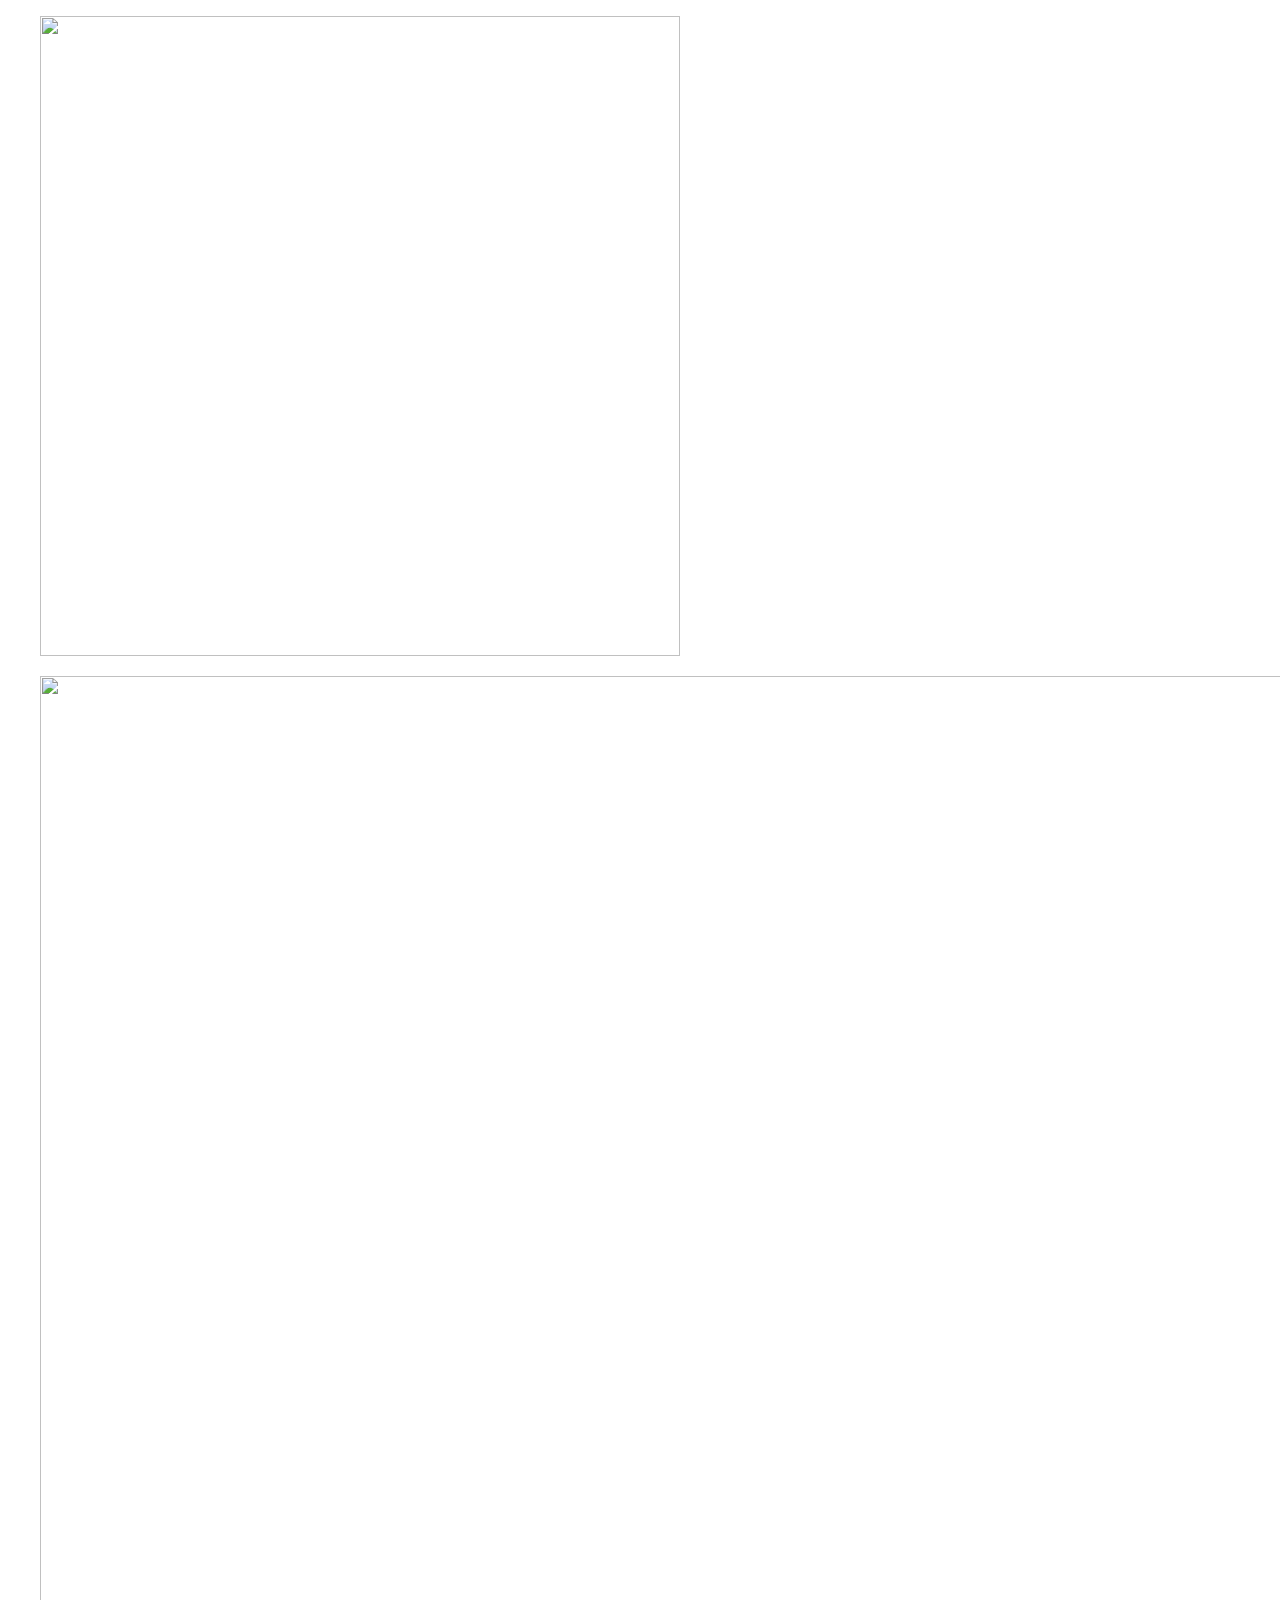
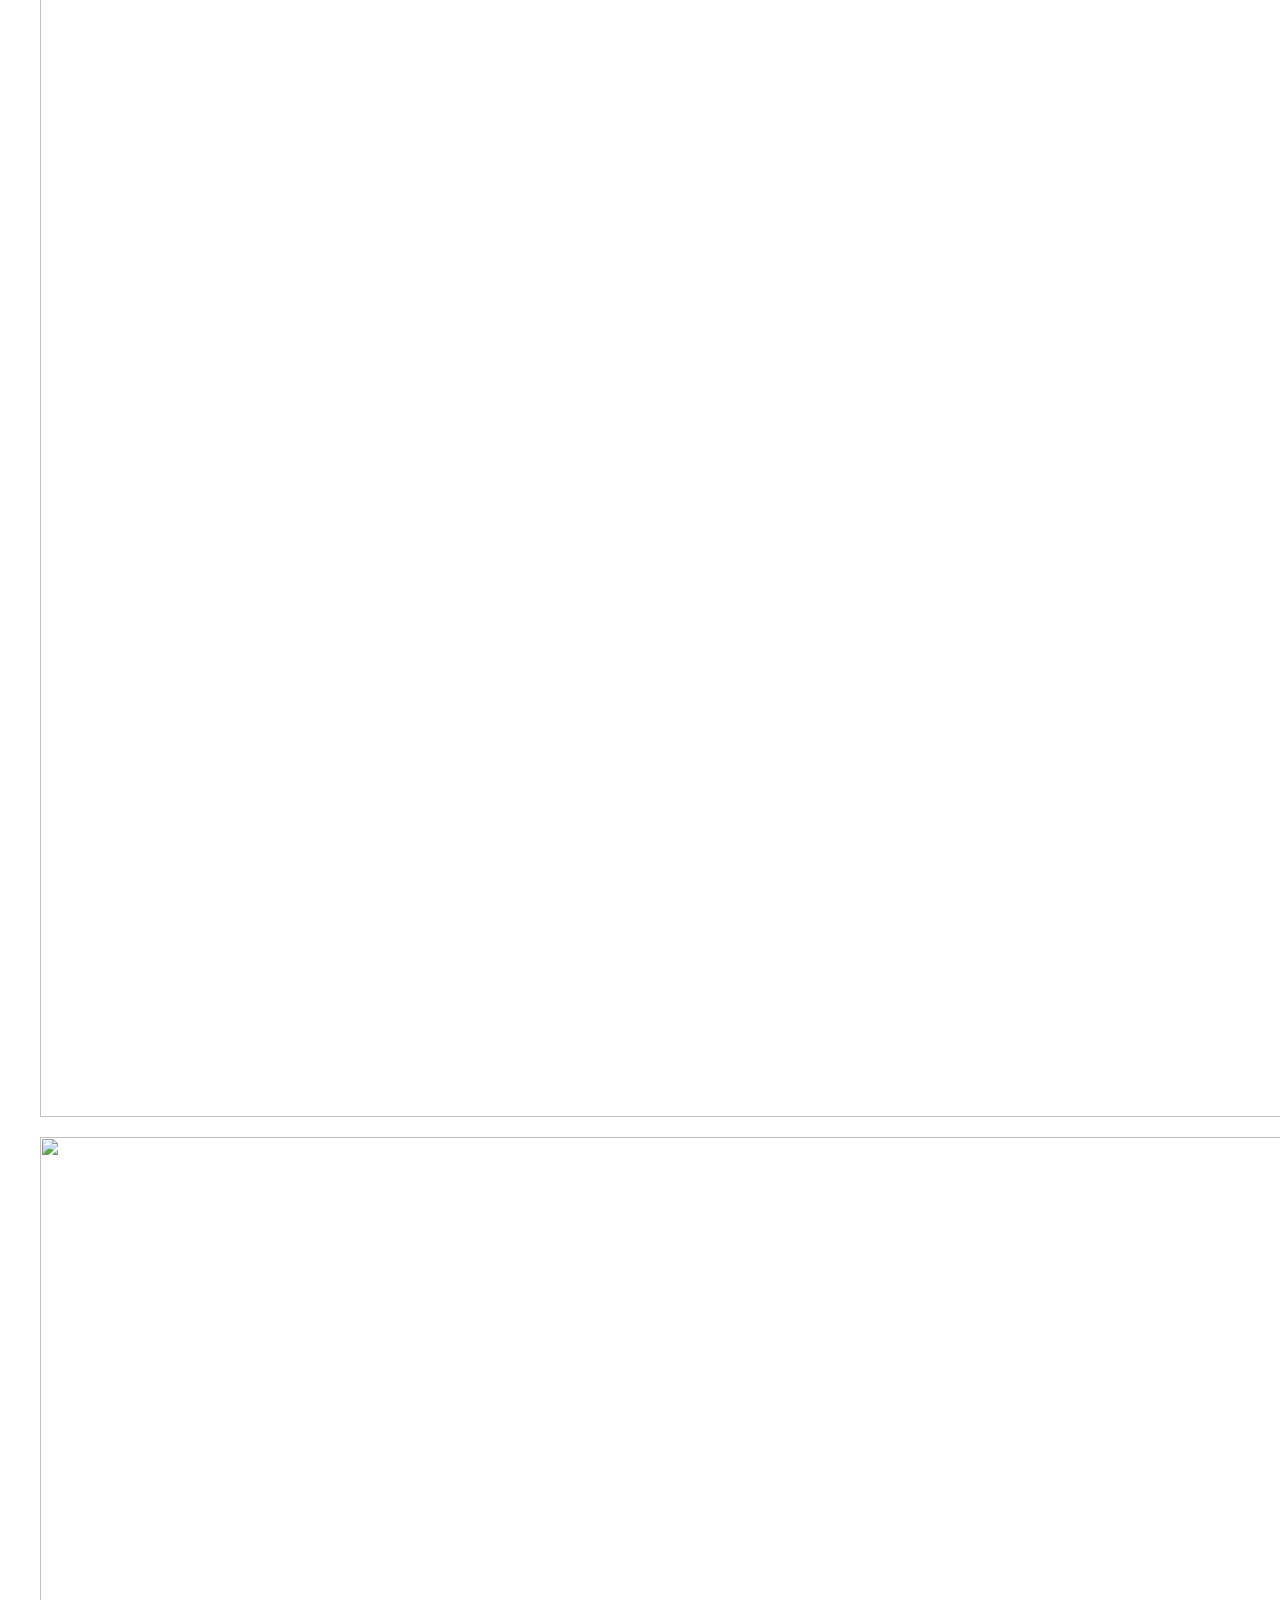
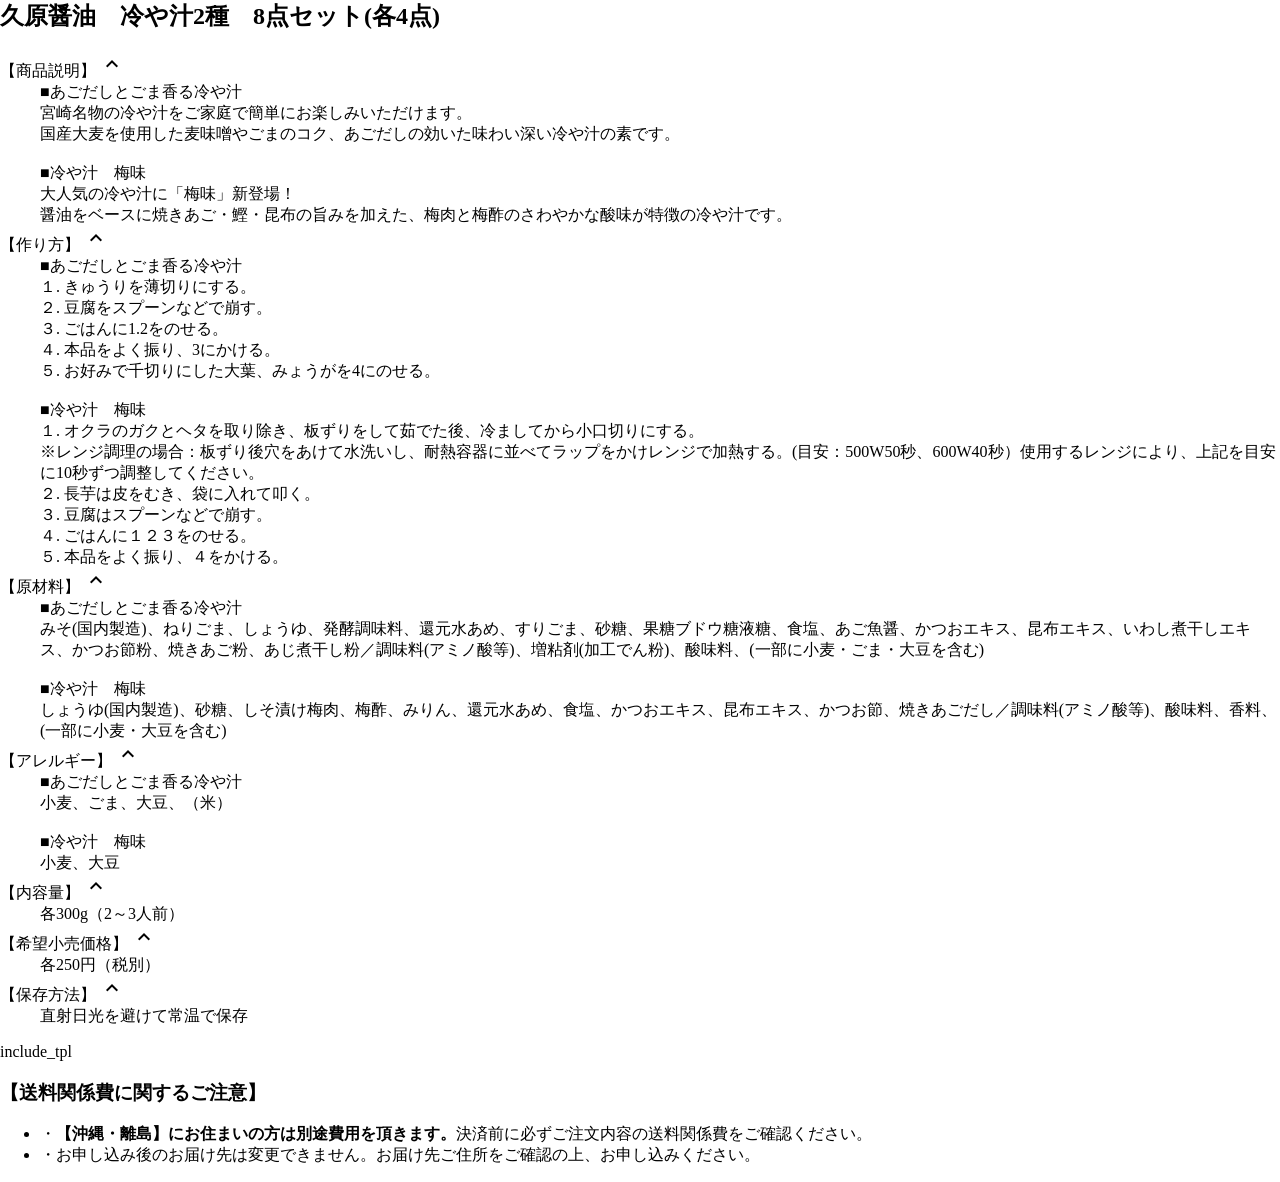
==== kaitori-template-wine.html @ 5b257560 "♻️ ワイン向けテンプレートだとファイル名で判別できるようにする Co-authored-by: Cursor <cursoragent@cursor.com>" ====
<!DOCTYPE html>
<html lang="ja">

  <head>
    <meta charset="utf-8" />
    <meta name="viewport" content="width=device-width, initial-scale=1" />

    <title>15656</title>
    <link rel="stylesheet" href="https://www.moratame.net/css/bootstrap.v3.3.7--scope.css?2018041114" />
    <link rel="stylesheet" href="https://www.moratame.net/css/reset.css?2016011315" />
    <link rel="stylesheet" href="https://www.moratame.net/css/properties.css?2014100616" />
    <link rel="stylesheet" href="https://www.moratame.net/css/main.css?2014092515" />
    <link rel="stylesheet" href="https://www.moratame.net/css/layout.css?2014100717" />
    <link rel="stylesheet" href="https://www.moratame.net/css/module.css?2014100717" />
    <link rel="stylesheet" href="https://www.moratame.net/css/style--common-sp-and-pc.css" />
    <link rel="stylesheet" href="https://www.moratame.net/css/style--pc.css" />
    <link rel="stylesheet" href="https://www.moratame.net/s/css/style--sp.css" />
    <style>
      body {
        margin: 0;
      }

      @media screen and (max-width: 640px) {
        .p15656-detail-container {
          width: 100%;
        }
      }
    </style>
  </head>

  <body class="bootstrap-v3-3-7--scope" style="min-width: 100%">
    <div class="contents" style="margin-top: 0">
      <div class="p15656-detail-container">
        <!-- 商品概要 -->
        <div class="container">
          <!-- external-css -->
          <link rel="stylesheet" href="https://image.moratame.net/images/detail/common/common--set.css">
          <link rel="stylesheet" href="https://image.moratame.net/images/detail/common/common--attention--201806251600.css">
          <link rel="stylesheet" href="https://image.moratame.net/images/detail/13249/13249.css">
          <!-- アコーディオン開閉アイコン（keyboard_arrow_up）用フォント -->
          <link rel="stylesheet" href="https://fonts.googleapis.com/css2?family=Material+Symbols+Outlined:opsz,wght,FILL,GRAD@20..48,100..700,0..1,-50..200&icon_names=keyboard_arrow_up">
          <link rel="stylesheet" href="https://image.moratame.net/images/detail/kaitori/styles/kaitori.css">

          <article class="p13249">
            <div class="p13249main">
              <!-- KV -->
              <figure class="kaitori-kv_image">
                <img src="https://placehold.jp/30/dd6699/ffffff/1276x1276.png?text=KV" alt="" width="640" height="640">
              </figure>
              <figure class="kaitori-kv_image">
                <img src="https://placehold.jp/30/6699dd/ffffff/1276x960.png?text=figure+1" alt="" width="2895" height="2041">
              </figure>
              <figure class="kaitori-kv_image">
                <img src="https://placehold.jp/30/66bb99/ffffff/1276x960.png?text=figure+2" alt="" width="2894" height="2039">
              </figure>
              <!-- /KV -->

              <!-- 商品詳細 -->
              <section class="kaitori-product_section">
                <h2 class="kaitori-product_title">久原醤油　冷や汁2種　8点セット(各4点)</h2>

                <dl class="kaitori-product_detail">
                  <div class="kaitori-accordion_box">
                    <dt class="kaitori-accordion is-open">
                      <span class="kaitori-accordion_title">【商品説明】</span>
                      <span class="material-symbols-outlined">keyboard_arrow_up</span>
                    </dt>
                    <dd class="kaitori-accordion_menu open">
                      ■あごだしとごま香る冷や汁<br>
                      宮崎名物の冷や汁をご家庭で簡単にお楽しみいただけます。<br>
                      国産大麦を使用した麦味噌やごまのコク、あごだしの効いた味わい深い冷や汁の素です。<br>
                      <br>
                      ■冷や汁　梅味<br>
                      大人気の冷や汁に「梅味」新登場！<br>
                      醤油をベースに焼きあご・鰹・昆布の旨みを加えた、梅肉と梅酢のさわやかな酸味が特徴の冷や汁です。
                    </dd>
                  </div>

                  <div class="kaitori-accordion_box">
                    <dt class="kaitori-accordion is-open">
                      <span class="kaitori-accordion_title">【作り方】</span>
                      <span class="material-symbols-outlined">keyboard_arrow_up</span>
                    </dt>
                    <dd class="kaitori-accordion_menu open">
                      ■あごだしとごま香る冷や汁<br>
                      １. きゅうりを薄切りにする。<br>
                      ２. 豆腐をスプーンなどで崩す。<br>
                      ３. ごはんに1.2をのせる。<br>
                      ４. 本品をよく振り、3にかける。<br>
                      ５. お好みで千切りにした大葉、みょうがを4にのせる。<br>
                      <br>
                      ■冷や汁　梅味<br>
                      １. オクラのガクとヘタを取り除き、板ずりをして茹でた後、冷ましてから小口切りにする。<br>
                      ※レンジ調理の場合：板ずり後穴をあけて水洗いし、耐熱容器に並べてラップをかけレンジで加熱する。(目安：500W50秒、600W40秒）使用するレンジにより、上記を目安に10秒ずつ調整してください。<br>
                      ２. 長芋は皮をむき、袋に入れて叩く。<br>
                      ３. 豆腐はスプーンなどで崩す。<br>
                      ４. ごはんに１２３をのせる。<br>
                      ５. 本品をよく振り、４をかける。
                    </dd>
                  </div>

                  <div class="kaitori-accordion_box">
                    <dt class="kaitori-accordion is-open">
                      <span class="kaitori-accordion_title">【原材料】</span>
                      <span class="material-symbols-outlined">keyboard_arrow_up</span>
                    </dt>
                    <dd class="kaitori-accordion_menu open">
                      ■あごだしとごま香る冷や汁<br>
                      みそ(国内製造)、ねりごま、しょうゆ、発酵調味料、還元水あめ、すりごま、砂糖、果糖ブドウ糖液糖、食塩、あご魚醤、かつおエキス、昆布エキス、いわし煮干しエキス、かつお節粉、焼きあご粉、あじ煮干し粉／調味料(アミノ酸等)、増粘剤(加工でん粉)、酸味料、(一部に小麦・ごま・大豆を含む)<br>
                      <br>
                      ■冷や汁　梅味<br>
                      しょうゆ(国内製造)、砂糖、しそ漬け梅肉、梅酢、みりん、還元水あめ、食塩、かつおエキス、昆布エキス、かつお節、焼きあごだし／調味料(アミノ酸等)、酸味料、香料、(一部に小麦・大豆を含む)
                    </dd>
                  </div>

                  <div class="kaitori-accordion_box">
                    <dt class="kaitori-accordion is-open">
                      <span class="kaitori-accordion_title">【アレルギー】</span>
                      <span class="material-symbols-outlined">keyboard_arrow_up</span>
                    </dt>
                    <dd class="kaitori-accordion_menu open">
                      ■あごだしとごま香る冷や汁<br>
                      小麦、ごま、大豆、（米）<br>
                      <br>
                      ■冷や汁　梅味<br>
                      小麦、大豆
                    </dd>
                  </div>

                  <div class="kaitori-accordion_box">
                    <dt class="kaitori-accordion is-open">
                      <span class="kaitori-accordion_title">【内容量】</span>
                      <span class="material-symbols-outlined">keyboard_arrow_up</span>
                    </dt>
                    <dd class="kaitori-accordion_menu open">
                      各300g（2～3人前）
                    </dd>
                  </div>

                  <div class="kaitori-accordion_box">
                    <dt class="kaitori-accordion is-open">
                      <span class="kaitori-accordion_title">【希望小売価格】</span>
                      <span class="material-symbols-outlined">keyboard_arrow_up</span>
                    </dt>
                    <dd class="kaitori-accordion_menu open">
                      各250円（税別）
                    </dd>
                  </div>

                  <div class="kaitori-accordion_box">
                    <dt class="kaitori-accordion is-open">
                      <span class="kaitori-accordion_title">【保存方法】</span>
                      <span class="material-symbols-outlined">keyboard_arrow_up</span>
                    </dt>
                    <dd class="kaitori-accordion_menu open">
                      直射日光を避けて常温で保存
                    </dd>
                  </div>
                </dl>
              </section>
              <!-- /商品詳細 -->
            </div>

            <!-- 注意事項 -->
            <div class="pjt--common">
              <!-- set -->
              include_tpl
              <!-- /set -->
              <!-- attention -->
              <section class="attention attention--red">
                <div class="attention__block">
                  <h3>【送料関係費に関するご注意】</h3>
                  <div class="attention__body">
                    <ul>
                      <li>・<strong>【沖縄・離島】にお住まいの方は別途費用を頂きます。</strong>決済前に必ずご注文内容の送料関係費をご確認ください。</li>
                      <li>・お申し込み後のお届け先は変更できません。お届け先ご住所をご確認の上、お申し込みください。</li>
                    </ul>
                  </div>
                </div>
              </section>
              <!-- /attention -->

            </div>
            <!-- /注意事項 -->
          </article>

          <script src="https://image.moratame.net/images/detail/kaitori/scripts/kaitori.js"></script>
        </div>
        <!--//商品概要 -->
      </div>
    </div>
  </body>

</html>
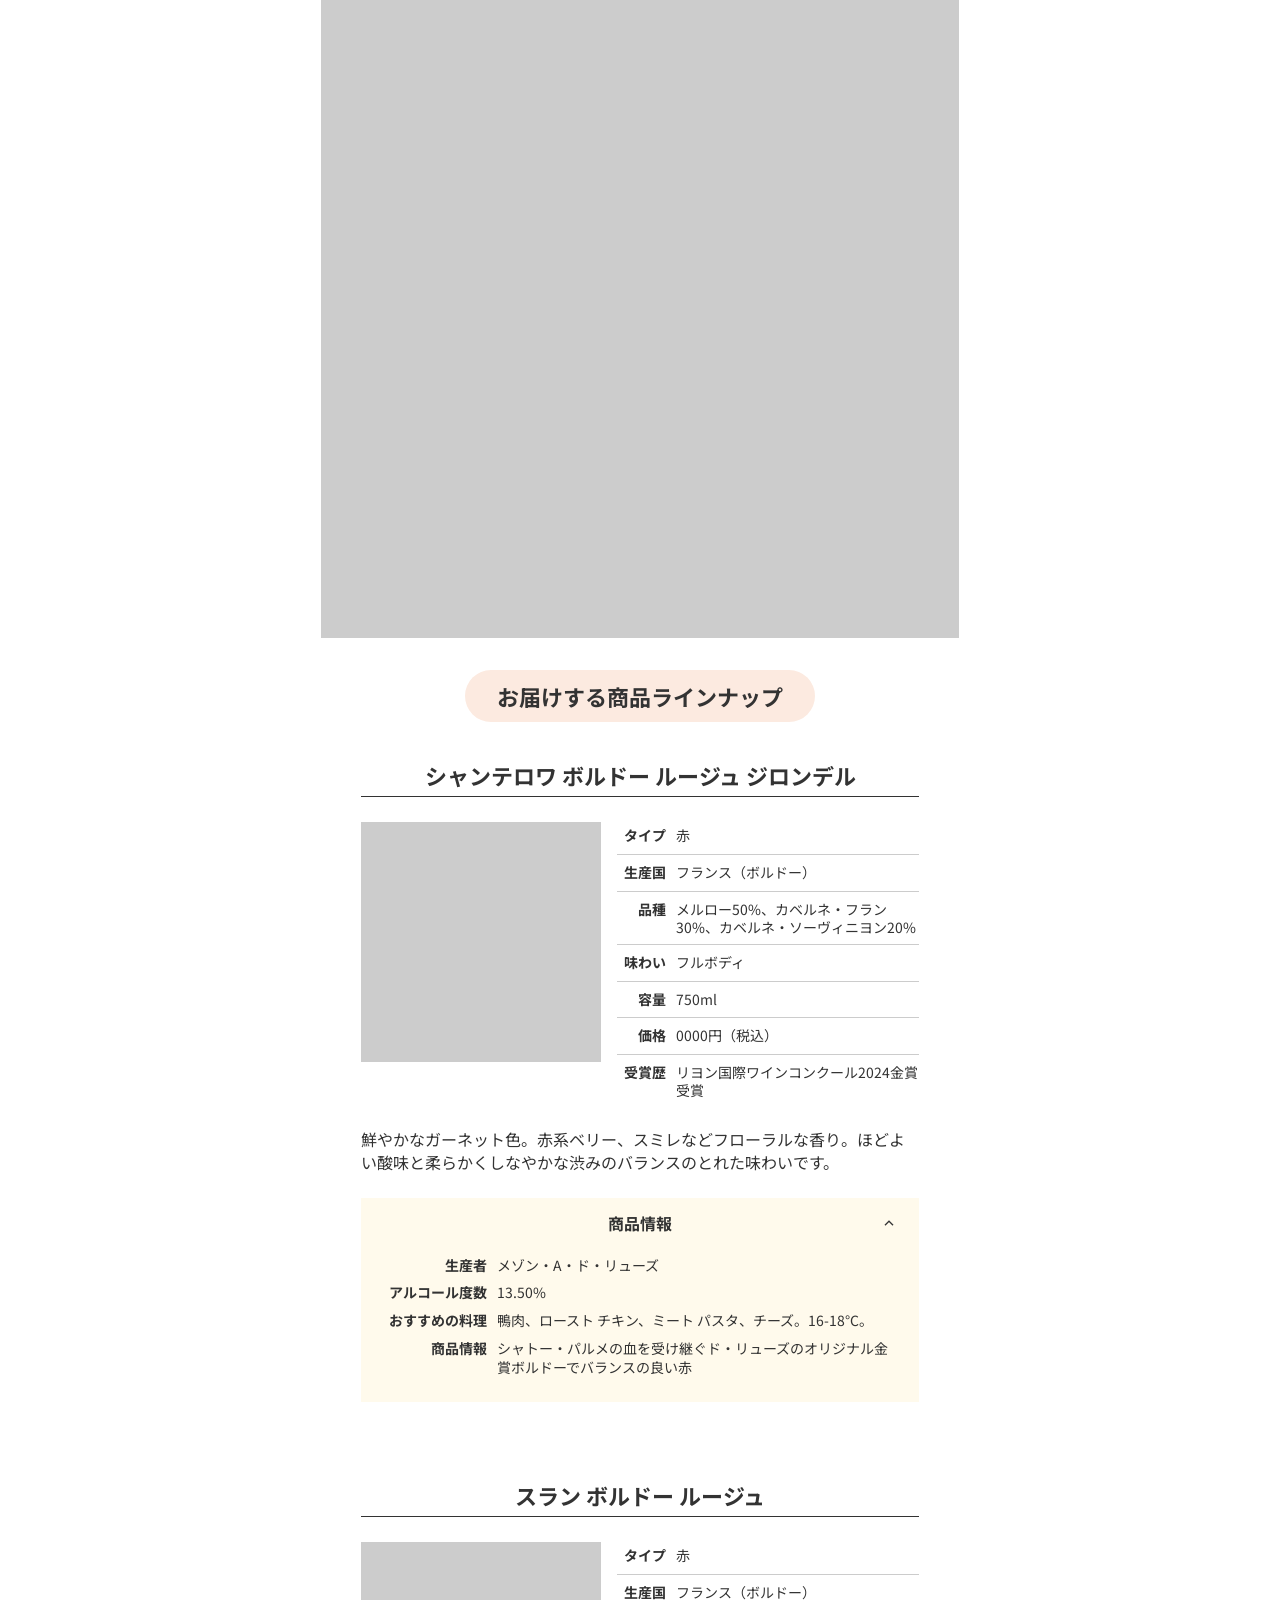
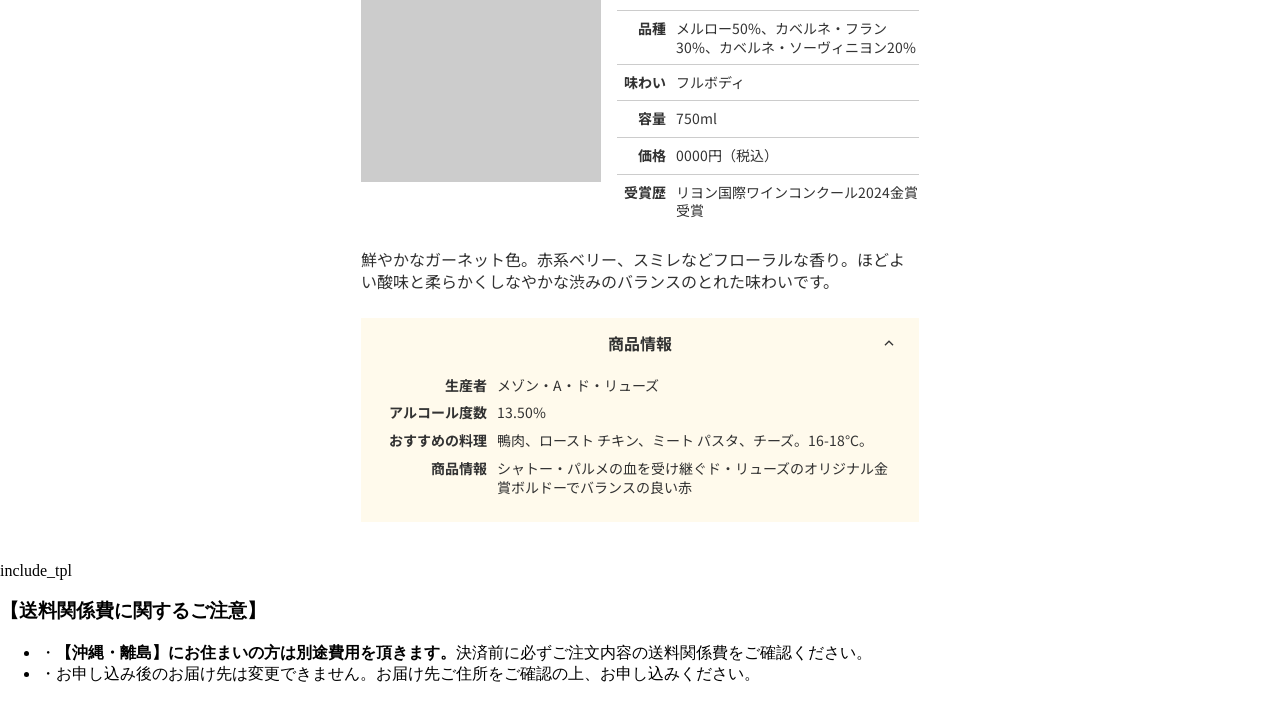
==== commit 9f88a5f0: "✨ ワイン買取の商品ラインナップをデザインカンプどおりに組む Co-authored-by: Cursor <cursoragent@cursor.com>" ====
--- a/kaitori-template-wine.html
+++ b/kaitori-template-wine.html
@@ -39,124 +39,158 @@
           <link rel="stylesheet" href="https://image.moratame.net/images/detail/13249/13249.css">
           <!-- アコーディオン開閉アイコン（keyboard_arrow_up）用フォント -->
           <link rel="stylesheet" href="https://fonts.googleapis.com/css2?family=Material+Symbols+Outlined:opsz,wght,FILL,GRAD@20..48,100..700,0..1,-50..200&icon_names=keyboard_arrow_up">
-          <link rel="stylesheet" href="https://image.moratame.net/images/detail/kaitori/styles/kaitori.css">
+          <link rel="stylesheet" href="https://fonts.googleapis.com/css2?family=Noto+Sans+JP:wght@400;700&display=swap">
+          <link rel="stylesheet" href="kaitori-wine.css">
 
           <article class="p13249">
-            <div class="p13249main">
+            <div class="p13249main kaitori-wine">
               <!-- KV -->
-              <figure class="kaitori-kv_image">
-                <img src="https://placehold.jp/30/dd6699/ffffff/1276x1276.png?text=KV" alt="" width="640" height="640">
-              </figure>
-              <figure class="kaitori-kv_image">
-                <img src="https://placehold.jp/30/6699dd/ffffff/1276x960.png?text=figure+1" alt="" width="2895" height="2041">
-              </figure>
-              <figure class="kaitori-kv_image">
-                <img src="https://placehold.jp/30/66bb99/ffffff/1276x960.png?text=figure+2" alt="" width="2894" height="2039">
+              <figure class="kaitori-wine-kv">
+                <img src="data:image/svg+xml,%3Csvg xmlns='http://www.w3.org/2000/svg' width='638' height='638'%3E%3Crect width='100%25' height='100%25' fill='%23cccccc'/%3E%3C/svg%3E" alt="" width="638" height="638">
               </figure>
               <!-- /KV -->
 
+              <h2 class="kaitori-wine-lineup_heading">お届けする商品ラインナップ</h2>
+
               <!-- 商品詳細 -->
-              <section class="kaitori-product_section">
-                <h2 class="kaitori-product_title">久原醤油　冷や汁2種　8点セット(各4点)</h2>
-
-                <dl class="kaitori-product_detail">
-                  <div class="kaitori-accordion_box">
-                    <dt class="kaitori-accordion is-open">
-                      <span class="kaitori-accordion_title">【商品説明】</span>
-                      <span class="material-symbols-outlined">keyboard_arrow_up</span>
-                    </dt>
-                    <dd class="kaitori-accordion_menu open">
-                      ■あごだしとごま香る冷や汁<br>
-                      宮崎名物の冷や汁をご家庭で簡単にお楽しみいただけます。<br>
-                      国産大麦を使用した麦味噌やごまのコク、あごだしの効いた味わい深い冷や汁の素です。<br>
-                      <br>
-                      ■冷や汁　梅味<br>
-                      大人気の冷や汁に「梅味」新登場！<br>
-                      醤油をベースに焼きあご・鰹・昆布の旨みを加えた、梅肉と梅酢のさわやかな酸味が特徴の冷や汁です。
-                    </dd>
+              <section class="kaitori-wine-product">
+                <h3 class="kaitori-wine-product_name">シャンテロワ ボルドー ルージュ ジロンデル</h3>
+
+                <div class="kaitori-wine-product_main">
+                  <figure class="kaitori-wine-product_image">
+                    <img src="data:image/svg+xml,%3Csvg xmlns='http://www.w3.org/2000/svg' width='240' height='240'%3E%3Crect width='100%25' height='100%25' fill='%23cccccc'/%3E%3C/svg%3E" alt="" width="240" height="240">
+                  </figure>
+
+                  <dl class="kaitori-wine-specs">
+                    <div class="kaitori-wine-spec">
+                      <dt class="kaitori-wine-spec_label">タイプ</dt>
+                      <dd class="kaitori-wine-spec_value">赤</dd>
+                    </div>
+                    <div class="kaitori-wine-spec">
+                      <dt class="kaitori-wine-spec_label">生産国</dt>
+                      <dd class="kaitori-wine-spec_value">フランス（ボルドー）</dd>
+                    </div>
+                    <div class="kaitori-wine-spec">
+                      <dt class="kaitori-wine-spec_label">品種</dt>
+                      <dd class="kaitori-wine-spec_value">メルロー50%、カベルネ・フラン30%、カベルネ・ソーヴィニヨン20%</dd>
+                    </div>
+                    <div class="kaitori-wine-spec">
+                      <dt class="kaitori-wine-spec_label">味わい</dt>
+                      <dd class="kaitori-wine-spec_value">フルボディ</dd>
+                    </div>
+                    <div class="kaitori-wine-spec">
+                      <dt class="kaitori-wine-spec_label">容量</dt>
+                      <dd class="kaitori-wine-spec_value">750ml</dd>
+                    </div>
+                    <div class="kaitori-wine-spec">
+                      <dt class="kaitori-wine-spec_label">価格</dt>
+                      <dd class="kaitori-wine-spec_value">0000円（税込）</dd>
+                    </div>
+                    <div class="kaitori-wine-spec">
+                      <dt class="kaitori-wine-spec_label">受賞歴</dt>
+                      <dd class="kaitori-wine-spec_value">リヨン国際ワインコンクール2024金賞受賞</dd>
+                    </div>
+                  </dl>
+                </div>
+
+                <p class="kaitori-wine-description">鮮やかなガーネット色。赤系ベリー、スミレなどフローラルな香り。ほどよい酸味と柔らかくしなやかな渋みのバランスのとれた味わいです。</p>
+
+                <div class="kaitori-wine-accordion_box">
+                  <button type="button" class="kaitori-wine-accordion is-open">
+                    <span class="kaitori-wine-accordion_title">商品情報</span>
+                    <span class="material-symbols-outlined">keyboard_arrow_up</span>
+                  </button>
+                  <div class="kaitori-wine-accordion_menu open">
+                    <dl class="kaitori-wine-info_list">
+                      <div class="kaitori-wine-info">
+                        <dt class="kaitori-wine-info_label">生産者</dt>
+                        <dd class="kaitori-wine-info_value">メゾン・A・ド・リューズ</dd>
+                      </div>
+                      <div class="kaitori-wine-info">
+                        <dt class="kaitori-wine-info_label">アルコール度数</dt>
+                        <dd class="kaitori-wine-info_value">13.50%</dd>
+                      </div>
+                      <div class="kaitori-wine-info">
+                        <dt class="kaitori-wine-info_label">おすすめの料理</dt>
+                        <dd class="kaitori-wine-info_value">鴨肉、ロースト チキン、ミート パスタ、チーズ。16-18°C。</dd>
+                      </div>
+                      <div class="kaitori-wine-info">
+                        <dt class="kaitori-wine-info_label">商品情報</dt>
+                        <dd class="kaitori-wine-info_value">シャトー・パルメの血を受け継ぐド・リューズのオリジナル金賞ボルドーでバランスの良い赤</dd>
+                      </div>
+                    </dl>
                   </div>
-
-                  <div class="kaitori-accordion_box">
-                    <dt class="kaitori-accordion is-open">
-                      <span class="kaitori-accordion_title">【作り方】</span>
-                      <span class="material-symbols-outlined">keyboard_arrow_up</span>
-                    </dt>
-                    <dd class="kaitori-accordion_menu open">
-                      ■あごだしとごま香る冷や汁<br>
-                      １. きゅうりを薄切りにする。<br>
-                      ２. 豆腐をスプーンなどで崩す。<br>
-                      ３. ごはんに1.2をのせる。<br>
-                      ４. 本品をよく振り、3にかける。<br>
-                      ５. お好みで千切りにした大葉、みょうがを4にのせる。<br>
-                      <br>
-                      ■冷や汁　梅味<br>
-                      １. オクラのガクとヘタを取り除き、板ずりをして茹でた後、冷ましてから小口切りにする。<br>
-                      ※レンジ調理の場合：板ずり後穴をあけて水洗いし、耐熱容器に並べてラップをかけレンジで加熱する。(目安：500W50秒、600W40秒）使用するレンジにより、上記を目安に10秒ずつ調整してください。<br>
-                      ２. 長芋は皮をむき、袋に入れて叩く。<br>
-                      ３. 豆腐はスプーンなどで崩す。<br>
-                      ４. ごはんに１２３をのせる。<br>
-                      ５. 本品をよく振り、４をかける。
-                    </dd>
+                </div>
+              </section>
+
+              <section class="kaitori-wine-product">
+                <h3 class="kaitori-wine-product_name">スラン ボルドー ルージュ</h3>
+
+                <div class="kaitori-wine-product_main">
+                  <figure class="kaitori-wine-product_image">
+                    <img src="data:image/svg+xml,%3Csvg xmlns='http://www.w3.org/2000/svg' width='240' height='240'%3E%3Crect width='100%25' height='100%25' fill='%23cccccc'/%3E%3C/svg%3E" alt="" width="240" height="240">
+                  </figure>
+
+                  <dl class="kaitori-wine-specs">
+                    <div class="kaitori-wine-spec">
+                      <dt class="kaitori-wine-spec_label">タイプ</dt>
+                      <dd class="kaitori-wine-spec_value">赤</dd>
+                    </div>
+                    <div class="kaitori-wine-spec">
+                      <dt class="kaitori-wine-spec_label">生産国</dt>
+                      <dd class="kaitori-wine-spec_value">フランス（ボルドー）</dd>
+                    </div>
+                    <div class="kaitori-wine-spec">
+                      <dt class="kaitori-wine-spec_label">品種</dt>
+                      <dd class="kaitori-wine-spec_value">メルロー50%、カベルネ・フラン30%、カベルネ・ソーヴィニヨン20%</dd>
+                    </div>
+                    <div class="kaitori-wine-spec">
+                      <dt class="kaitori-wine-spec_label">味わい</dt>
+                      <dd class="kaitori-wine-spec_value">フルボディ</dd>
+                    </div>
+                    <div class="kaitori-wine-spec">
+                      <dt class="kaitori-wine-spec_label">容量</dt>
+                      <dd class="kaitori-wine-spec_value">750ml</dd>
+                    </div>
+                    <div class="kaitori-wine-spec">
+                      <dt class="kaitori-wine-spec_label">価格</dt>
+                      <dd class="kaitori-wine-spec_value">0000円（税込）</dd>
+                    </div>
+                    <div class="kaitori-wine-spec">
+                      <dt class="kaitori-wine-spec_label">受賞歴</dt>
+                      <dd class="kaitori-wine-spec_value">リヨン国際ワインコンクール2024金賞受賞</dd>
+                    </div>
+                  </dl>
+                </div>
+
+                <p class="kaitori-wine-description">鮮やかなガーネット色。赤系ベリー、スミレなどフローラルな香り。ほどよい酸味と柔らかくしなやかな渋みのバランスのとれた味わいです。</p>
+
+                <div class="kaitori-wine-accordion_box">
+                  <button type="button" class="kaitori-wine-accordion is-open">
+                    <span class="kaitori-wine-accordion_title">商品情報</span>
+                    <span class="material-symbols-outlined">keyboard_arrow_up</span>
+                  </button>
+                  <div class="kaitori-wine-accordion_menu open">
+                    <dl class="kaitori-wine-info_list">
+                      <div class="kaitori-wine-info">
+                        <dt class="kaitori-wine-info_label">生産者</dt>
+                        <dd class="kaitori-wine-info_value">メゾン・A・ド・リューズ</dd>
+                      </div>
+                      <div class="kaitori-wine-info">
+                        <dt class="kaitori-wine-info_label">アルコール度数</dt>
+                        <dd class="kaitori-wine-info_value">13.50%</dd>
+                      </div>
+                      <div class="kaitori-wine-info">
+                        <dt class="kaitori-wine-info_label">おすすめの料理</dt>
+                        <dd class="kaitori-wine-info_value">鴨肉、ロースト チキン、ミート パスタ、チーズ。16-18°C。</dd>
+                      </div>
+                      <div class="kaitori-wine-info">
+                        <dt class="kaitori-wine-info_label">商品情報</dt>
+                        <dd class="kaitori-wine-info_value">シャトー・パルメの血を受け継ぐド・リューズのオリジナル金賞ボルドーでバランスの良い赤</dd>
+                      </div>
+                    </dl>
                   </div>
-
-                  <div class="kaitori-accordion_box">
-                    <dt class="kaitori-accordion is-open">
-                      <span class="kaitori-accordion_title">【原材料】</span>
-                      <span class="material-symbols-outlined">keyboard_arrow_up</span>
-                    </dt>
-                    <dd class="kaitori-accordion_menu open">
-                      ■あごだしとごま香る冷や汁<br>
-                      みそ(国内製造)、ねりごま、しょうゆ、発酵調味料、還元水あめ、すりごま、砂糖、果糖ブドウ糖液糖、食塩、あご魚醤、かつおエキス、昆布エキス、いわし煮干しエキス、かつお節粉、焼きあご粉、あじ煮干し粉／調味料(アミノ酸等)、増粘剤(加工でん粉)、酸味料、(一部に小麦・ごま・大豆を含む)<br>
-                      <br>
-                      ■冷や汁　梅味<br>
-                      しょうゆ(国内製造)、砂糖、しそ漬け梅肉、梅酢、みりん、還元水あめ、食塩、かつおエキス、昆布エキス、かつお節、焼きあごだし／調味料(アミノ酸等)、酸味料、香料、(一部に小麦・大豆を含む)
-                    </dd>
-                  </div>
-
-                  <div class="kaitori-accordion_box">
-                    <dt class="kaitori-accordion is-open">
-                      <span class="kaitori-accordion_title">【アレルギー】</span>
-                      <span class="material-symbols-outlined">keyboard_arrow_up</span>
-                    </dt>
-                    <dd class="kaitori-accordion_menu open">
-                      ■あごだしとごま香る冷や汁<br>
-                      小麦、ごま、大豆、（米）<br>
-                      <br>
-                      ■冷や汁　梅味<br>
-                      小麦、大豆
-                    </dd>
-                  </div>
-
-                  <div class="kaitori-accordion_box">
-                    <dt class="kaitori-accordion is-open">
-                      <span class="kaitori-accordion_title">【内容量】</span>
-                      <span class="material-symbols-outlined">keyboard_arrow_up</span>
-                    </dt>
-                    <dd class="kaitori-accordion_menu open">
-                      各300g（2～3人前）
-                    </dd>
-                  </div>
-
-                  <div class="kaitori-accordion_box">
-                    <dt class="kaitori-accordion is-open">
-                      <span class="kaitori-accordion_title">【希望小売価格】</span>
-                      <span class="material-symbols-outlined">keyboard_arrow_up</span>
-                    </dt>
-                    <dd class="kaitori-accordion_menu open">
-                      各250円（税別）
-                    </dd>
-                  </div>
-
-                  <div class="kaitori-accordion_box">
-                    <dt class="kaitori-accordion is-open">
-                      <span class="kaitori-accordion_title">【保存方法】</span>
-                      <span class="material-symbols-outlined">keyboard_arrow_up</span>
-                    </dt>
-                    <dd class="kaitori-accordion_menu open">
-                      直射日光を避けて常温で保存
-                    </dd>
-                  </div>
-                </dl>
+                </div>
               </section>
               <!-- /商品詳細 -->
             </div>
@@ -184,7 +218,7 @@
             <!-- /注意事項 -->
           </article>
 
-          <script src="https://image.moratame.net/images/detail/kaitori/scripts/kaitori.js"></script>
+          <script src="kaitori-wine.js"></script>
         </div>
         <!--//商品概要 -->
       </div>
--- a/kaitori-wine.css
+++ b/kaitori-wine.css
@@ -0,0 +1,297 @@
+.kaitori-wine,
+.kaitori-wine *,
+.kaitori-wine *::before,
+.kaitori-wine *::after {
+  box-sizing: border-box;
+}
+
+.kaitori-wine {
+  max-width: 638px;
+  margin-right: auto;
+  margin-left: auto;
+  color: #333;
+  font-family: "Noto Sans JP", "Hiragino Sans", "Hiragino Kaku Gothic ProN", Meiryo, sans-serif;
+}
+
+.kaitori-wine-kv,
+.kaitori-wine-product_image {
+  margin: 0;
+  background: #ccc;
+}
+
+.kaitori-wine-kv {
+  width: 100%;
+}
+
+.kaitori-wine-kv img,
+.kaitori-wine-product_image img {
+  display: block;
+  width: 100%;
+  height: auto;
+  aspect-ratio: 1;
+  object-fit: cover;
+  background: #ccc;
+}
+
+.kaitori-wine .kaitori-wine-lineup_heading {
+  width: fit-content;
+  margin: 32px auto 0;
+  padding: 16px 32px;
+  border-radius: 50px;
+  background: #fceae0;
+  color: #333;
+  font-size: 22px;
+  font-weight: 700;
+  line-height: 20px;
+  text-align: center;
+}
+
+.kaitori-wine-product {
+  display: flex;
+  flex-direction: column;
+  align-items: stretch;
+  gap: 25px;
+  margin: 0;
+  padding: 40px;
+}
+
+.kaitori-wine .kaitori-wine-product_name {
+  margin: 0;
+  padding-bottom: 8px;
+  border-bottom: 1px solid #333;
+  color: #333;
+  font-size: 22px;
+  font-weight: 700;
+  line-height: 1.2;
+  text-align: center;
+}
+
+.kaitori-wine-product_main {
+  display: flex;
+  align-items: flex-start;
+  gap: 16px;
+  width: 100%;
+}
+
+.kaitori-wine-product_image {
+  flex: 0 0 240px;
+  width: 240px;
+}
+
+.kaitori-wine-specs,
+.kaitori-wine-info_list {
+  margin: 0;
+}
+
+.kaitori-wine-specs {
+  flex: 1;
+  min-width: 0;
+  padding: 4px 0;
+}
+
+.kaitori-wine-spec,
+.kaitori-wine-info {
+  display: flex;
+  align-items: flex-start;
+}
+
+.kaitori-wine-spec {
+  gap: 10px;
+  padding: 8px 0;
+  border-bottom: 1px solid #ccc;
+}
+
+.kaitori-wine-spec:first-child {
+  padding-top: 0;
+}
+
+.kaitori-wine-spec:last-child {
+  padding-bottom: 0;
+  border-bottom: 0;
+}
+
+.kaitori-wine-spec_label,
+.kaitori-wine-spec_value,
+.kaitori-wine-info_label,
+.kaitori-wine-info_value {
+  margin: 0;
+  color: #333;
+}
+
+.kaitori-wine-spec_label,
+.kaitori-wine-info_label {
+  flex: none;
+  font-weight: 700;
+  text-align: right;
+}
+
+.kaitori-wine-spec_label {
+  width: 49px;
+  font-size: 14px;
+  line-height: 1.4;
+}
+
+.kaitori-wine-spec_value {
+  flex: 1;
+  min-width: 0;
+  font-size: 14px;
+  font-weight: 400;
+  line-height: 1.3;
+}
+
+.kaitori-wine-description {
+  margin: 0;
+  color: #333;
+  font-size: 16px;
+  font-weight: 400;
+  line-height: 1.4;
+}
+
+.kaitori-wine-accordion_box {
+  width: 100%;
+  background: #fffaec;
+  overflow: hidden;
+}
+
+.kaitori-wine-accordion {
+  position: relative;
+  display: flex;
+  align-items: center;
+  justify-content: center;
+  width: 100%;
+  height: 50px;
+  margin: 0;
+  padding: 0 40px;
+  border: 0;
+  background: transparent;
+  color: #333;
+  font-family: inherit;
+  font-size: 16px;
+  font-weight: 700;
+  line-height: 26px;
+  text-align: center;
+  cursor: pointer;
+}
+
+.kaitori-wine-accordion:focus-visible {
+  outline: 2px solid #333;
+  outline-offset: -2px;
+}
+
+.kaitori-wine-accordion .material-symbols-outlined {
+  position: absolute;
+  right: 21px;
+  font-size: 18px;
+  line-height: 1;
+  transform: rotate(180deg);
+  transition: transform 0.25s ease;
+}
+
+.kaitori-wine-accordion.is-open .material-symbols-outlined {
+  transform: rotate(0deg);
+}
+
+.kaitori-wine-accordion_menu {
+  display: none;
+  padding: 8px 27px 24px;
+  overflow: hidden;
+}
+
+.kaitori-wine-accordion_menu.open {
+  display: block;
+}
+
+.kaitori-wine-info {
+  gap: 10px;
+}
+
+.kaitori-wine-info + .kaitori-wine-info {
+  margin-top: 8px;
+}
+
+.kaitori-wine-info_label {
+  width: 99px;
+  font-size: 14px;
+  line-height: 1.4;
+}
+
+.kaitori-wine-info_value {
+  flex: 1;
+  min-width: 0;
+  font-size: 14px;
+  font-weight: 400;
+  line-height: 1.4;
+}
+
+@media screen and (max-width: 639px) {
+  .kaitori-wine .kaitori-wine-lineup_heading {
+    margin-top: 20px;
+    padding: 8px 24px;
+    font-size: 16px;
+    line-height: 20px;
+  }
+
+  .kaitori-wine-product {
+    padding: 24px 20px;
+  }
+
+  .kaitori-wine .kaitori-wine-product_name {
+    font-size: 18px;
+  }
+
+  .kaitori-wine-product_main {
+    flex-direction: column;
+    align-items: center;
+    gap: 25px;
+  }
+
+  .kaitori-wine-product_image {
+    flex-basis: 200px;
+    width: 200px;
+  }
+
+  .kaitori-wine-specs {
+    width: 100%;
+  }
+
+  .kaitori-wine-spec {
+    gap: 19px;
+  }
+
+  .kaitori-wine-spec_label,
+  .kaitori-wine-spec_value {
+    font-size: 12px;
+    line-height: 16px;
+  }
+
+  .kaitori-wine-description {
+    font-size: 14px;
+  }
+
+  .kaitori-wine-accordion {
+    height: 44px;
+    font-size: 14px;
+  }
+
+  .kaitori-wine-accordion .material-symbols-outlined {
+    right: 18px;
+  }
+
+  .kaitori-wine-accordion_menu {
+    padding: 8px 16px 16px;
+  }
+
+  .kaitori-wine-info {
+    gap: 12px;
+  }
+
+  .kaitori-wine-info_label,
+  .kaitori-wine-info_value {
+    font-size: 12px;
+    line-height: 1.4;
+  }
+
+  .kaitori-wine-info_label {
+    width: 86px;
+  }
+}
